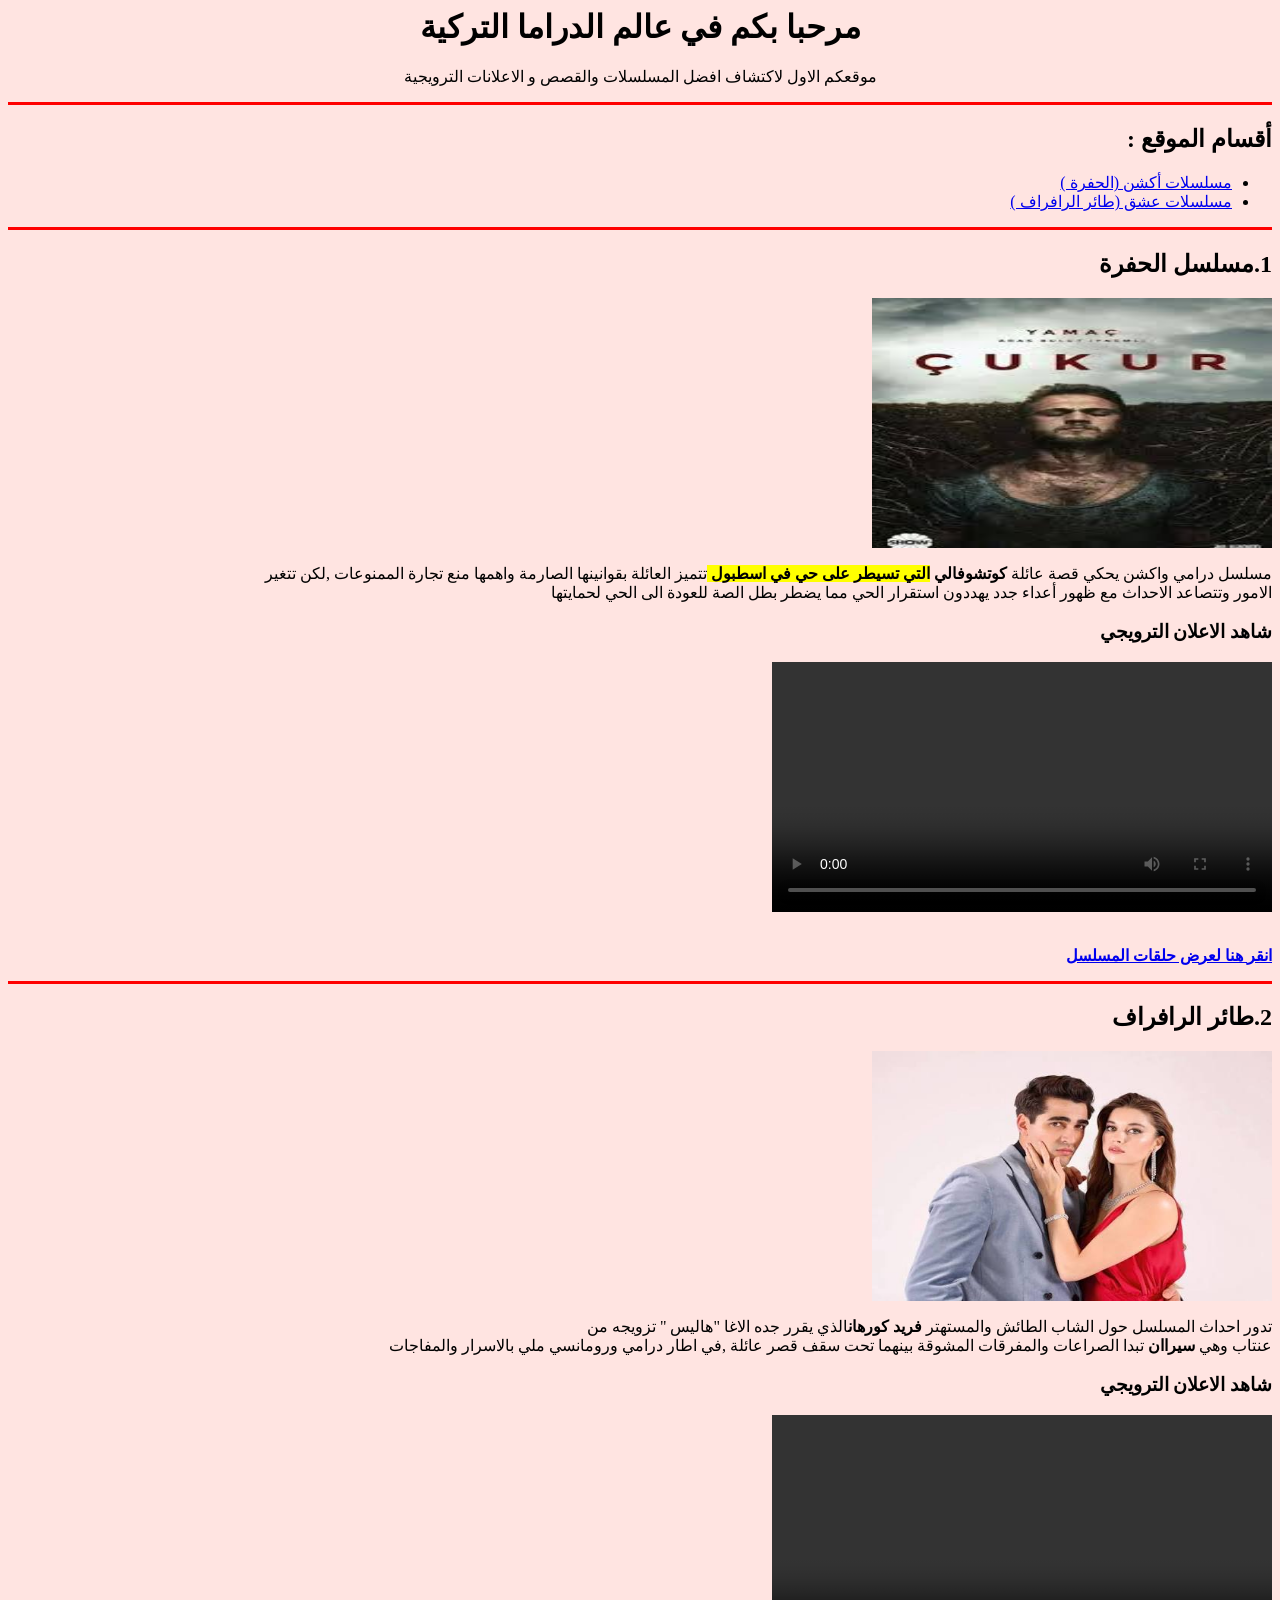
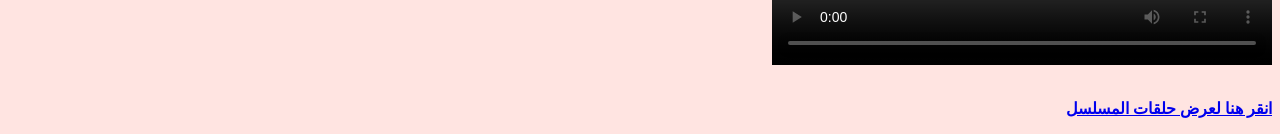
==== index.html @ b3e4e587 "Add files via upload" ====
<html dir="rtl">
    <head>
        <title>AHMAD LL</title>
        <meta charset="UTF-8">
        <meta name="descriptin " content="sbvbsfjavnmbvbffbdnfbvjd bnrbnfbj benajam">
    </head>

     <body bgcolor="mistyrose">
       
<h1 align="center">مرحبا بكم في عالم الدراما التركية </h1>
<p align="center">موقعكم الاول لاكتشاف افضل المسلسلات والقصص و الاعلانات الترويجية </p>
<hr size="3" color="red">
<!-- قائمة روابط -->
<h2>أقسام الموقع :</h2>
<ul>
    <li><a href="#cukur">مسلسلات أكشن (الحفرة )</a></li>
    <li><a href="#ertugrul"> مسلسلات عشق (طائر الرافراف )</a></li>
</ul>
<hr size="3" color="red">
<h2 id="cukur">1.مسلسل الحفرة </h2>
<!-- ==== مكان صور المسلسل الاول  ==== -->
 <img src="img2.jpeg" alt="غلاف مسلسل الحفرة " width="400" height="250">
 <p>مسلسل درامي واكشن يحكي قصة عائلة <strong> كوتشوفالي <mark>التي تسيطر على حي في اسطبول </mark></strong> تتميز العائلة بقوانينها الصارمة واهمها منع تجارة الممنوعات ,لكن تتغير
    <br>
    الامور وتتصاعد الاحداث مع ظهور أعداء جدد يهددون استقرار الحي مما يضطر بطل الصة للعودة الى الحي لحمايتها</p>
 <h3>شاهد الاعلان الترويجي </h3>
 <video width="500" controls> 
    <source src="video2.mp4" type="video/mp4">
    
 </video>
 <br><br>
 <p > 
   <a href="https://www.youtube.com/results?search_query=مسلسل+الحفرة" target="_blank"><b>انقر هنا لعرض حلقات المسلسل </b></a>
 </p>
 <hr size="3" color="red">
  <h2 id="ertugrul">2.طائر الرافراف </h2>
 <!--==== مكان صور المسلسل الاول  ==== -->
 <img src="img1.jpeg" alt="مسلسل طائر الرافراف " width="400" height="250">
 <p>تدور احداث المسلسل حول الشاب الطائش والمستهتر <b>فريد كورهان</b>الذي يقرر جده الاغا "هاليس " تزويجه من 
    <br
     رغما عنه بفتاة من عائلة من مدينة <i>عنتاب وهي  </i><b>سيراان</b> تبدا الصراعات والمفرقات المشوقة بينهما تحت سقف قصر عائلة ,في اطار درامي ورومانسي ملي بالاسرار والمفاجات</p>

 <h3>شاهد الاعلان الترويجي </h3>
 <video width="500" controls> 
    <source src="video1.mp4" type="video/mp4">
    
 </video>
 <br><br>
 <p > 
   <a href="https://www.youtube.com/results?search_query=مسلسل+طائر+الرفراف" target="_blank"><b>انقر هنا لعرض حلقات المسلسل </b></a>
 </p>

    </body>
</html>
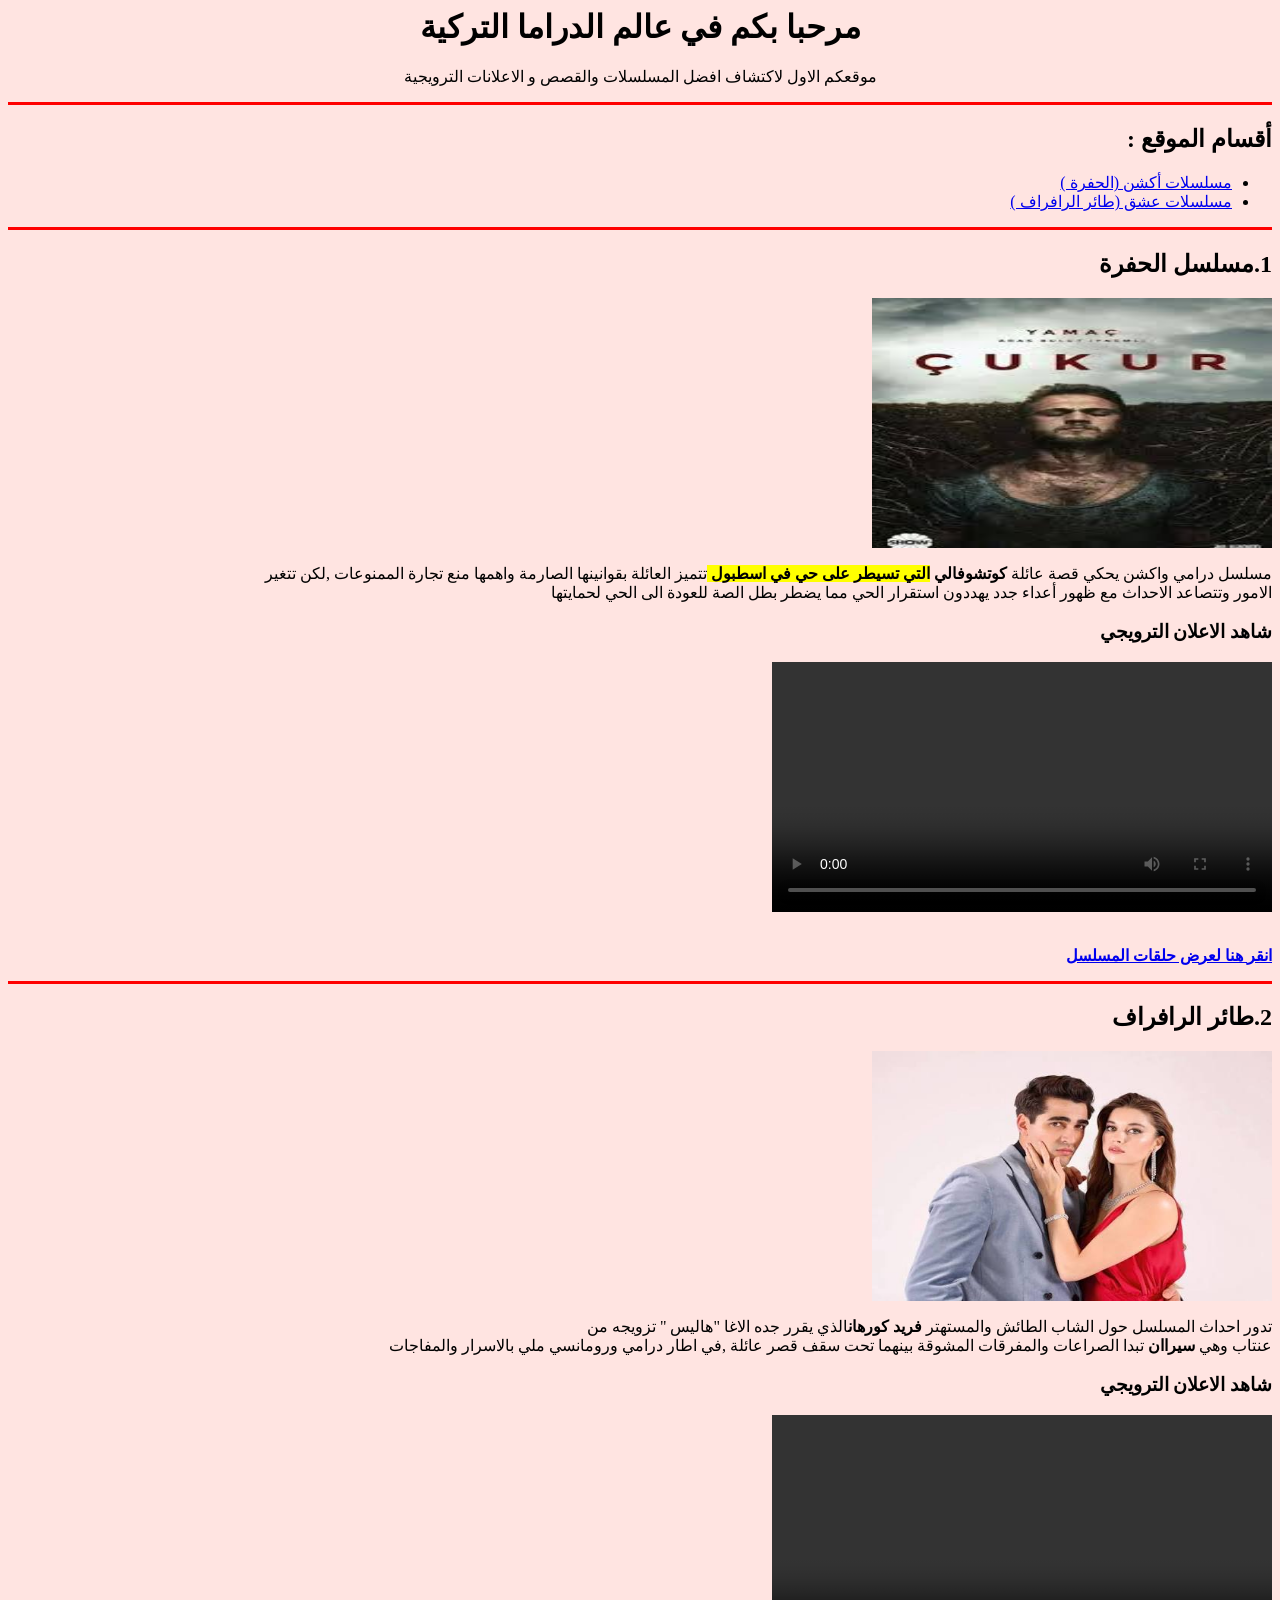
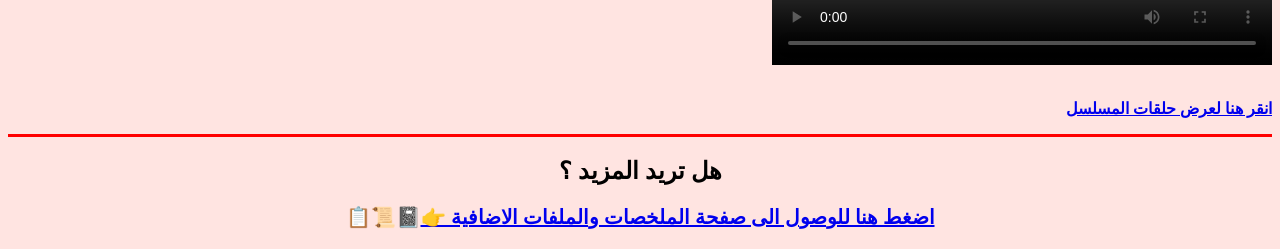
==== commit 25a44f26: "Add files via upload" ====
--- a/index.html
+++ b/index.html
@@ -49,6 +49,12 @@
  <p > 
    <a href="https://www.youtube.com/results?search_query=مسلسل+طائر+الرفراف" target="_blank"><b>انقر هنا لعرض حلقات المسلسل </b></a>
  </p>
+ <hr size="3" color="red">
+ <!-- زو الانتقال للصفحة الثانية  -->
+  <h2 align="center">هل تريد المزيد ؟</h2>
+  <p align="center" style="font-size: 20px;">
+   <strong> <a href="index2.html">اضغط هنا للوصول الى صفحة الملخصات والملفات الاضافية &#128073;</a>📓📜📋</strong>
+  </p>
 
     </body>
 </html>
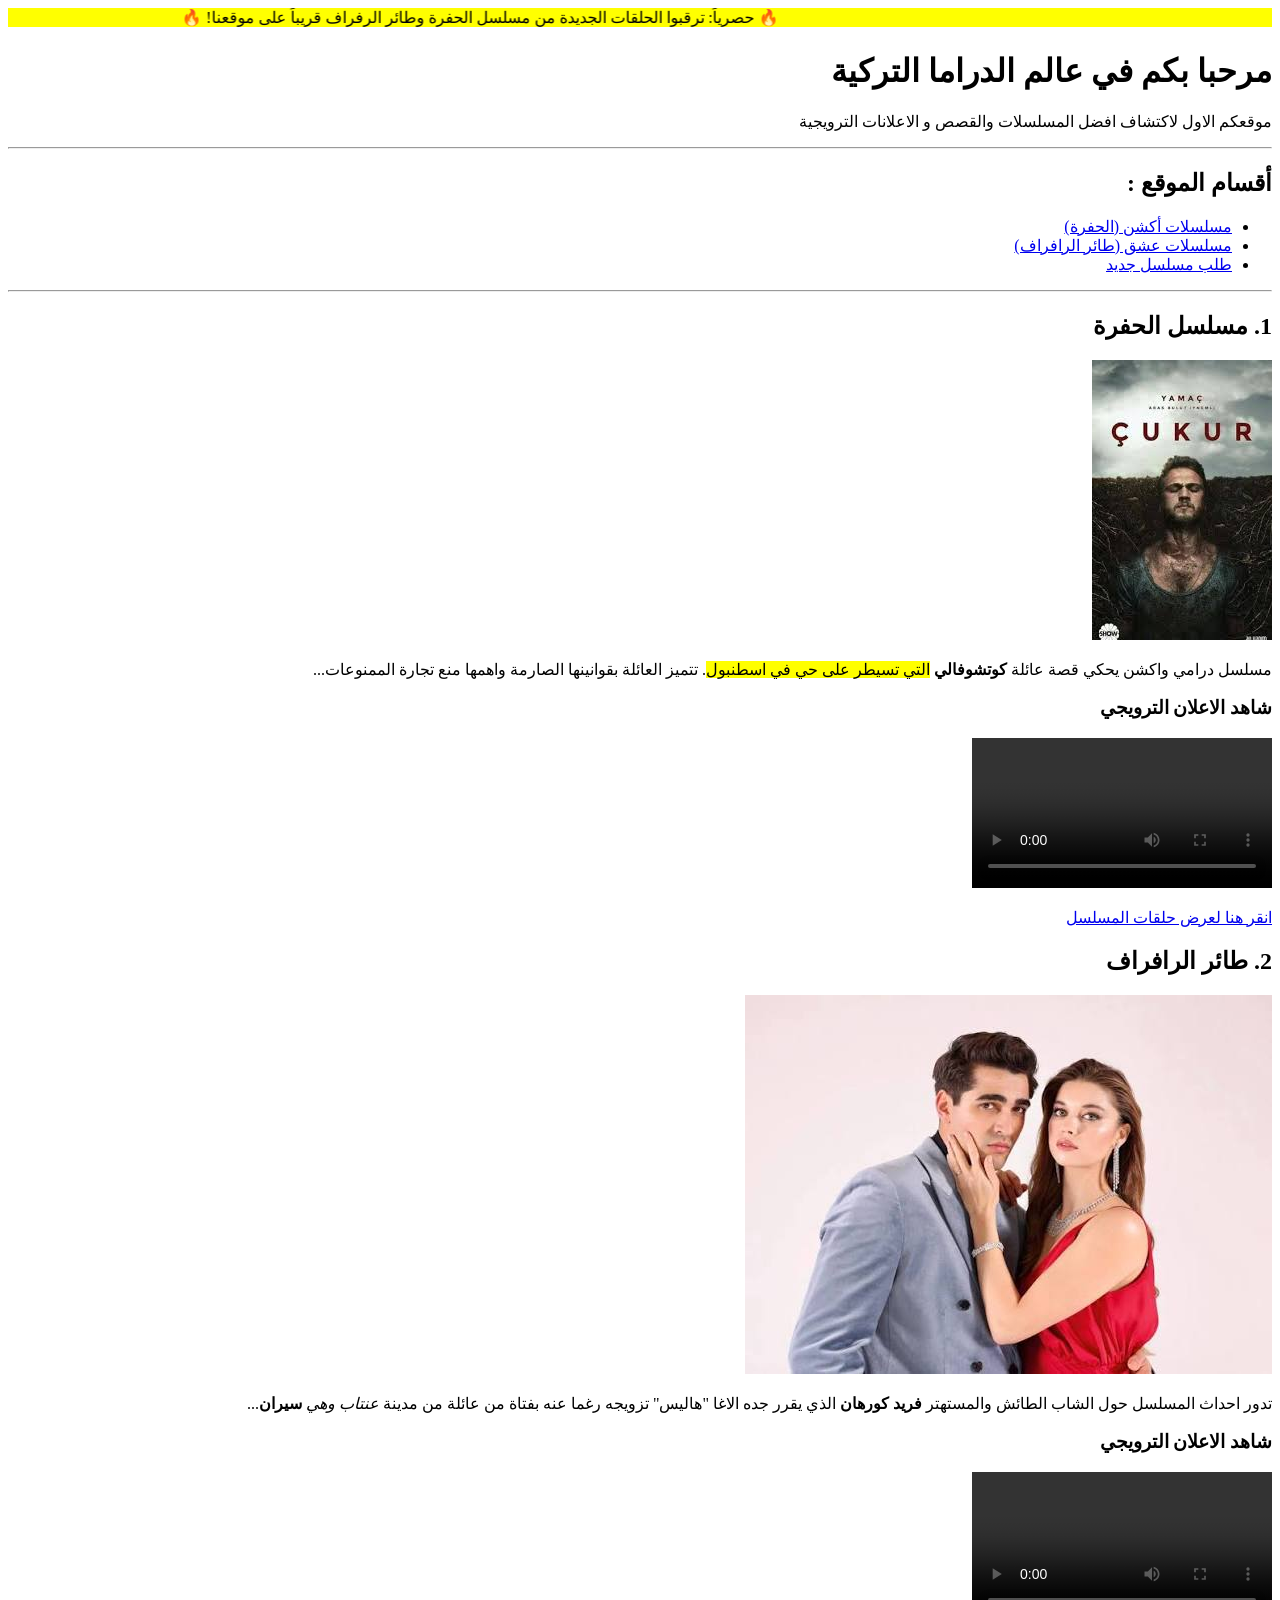
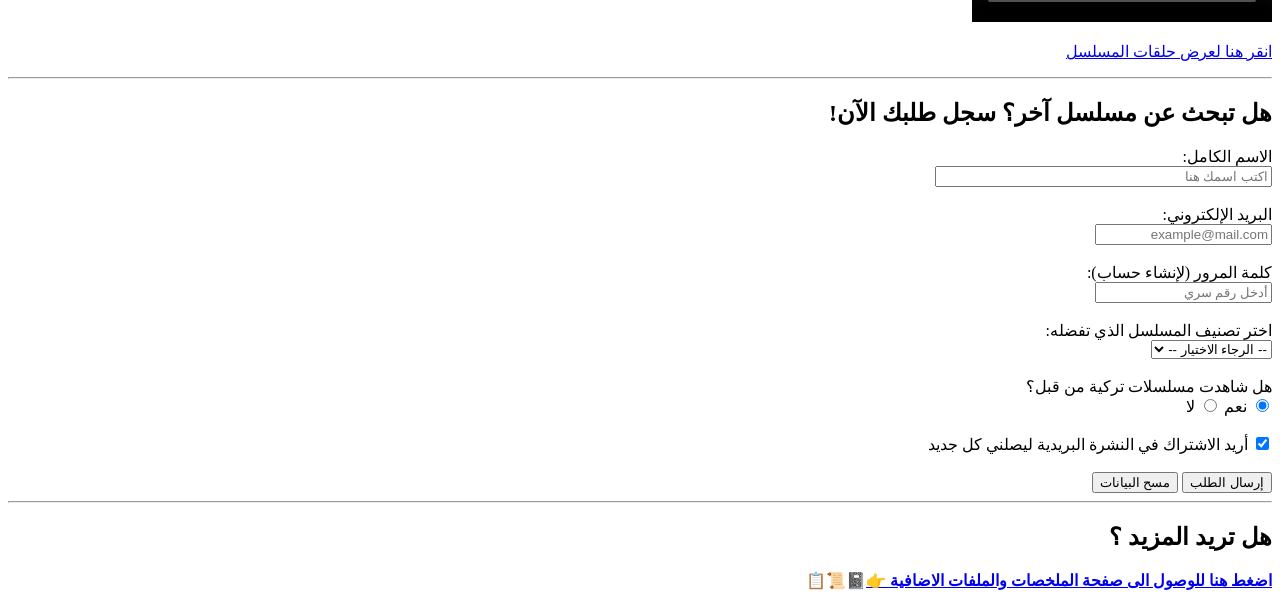
==== commit 1fbc8170: "Add files via upload" ====
--- a/index.html
+++ b/index.html
@@ -1,60 +1,111 @@
-<html dir="rtl">
-    <head>
-        <title>AHMAD LL</title>
-        <meta charset="UTF-8">
-        <meta name="descriptin " content="sbvbsfjavnmbvbffbdnfbvjd bnrbnfbj benajam">
-    </head>
+<!DOCTYPE html>
+<html dir="rtl" lang="ar">
+<head>
+    <meta charset="UTF-8">
+    <meta name="viewport" content="width=device-width, initial-scale=1.0">
+    <meta name="description" content="موقعكم الاول لاكتشاف افضل المسلسلات والقصص والاعلانات الترويجية">
+    <meta name="keywords" content="مسلسلات تركية, الحفرة, طائر الرافراف, دراما تركية">
+    <meta name="author" content="AHMAD LL">
+    <title>عالم الدراما التركية</title>
+    <link rel="stylesheet" href="style.css">
+</head>
+<body>
 
-     <body bgcolor="mistyrose">
-       
-<h1 align="center">مرحبا بكم في عالم الدراما التركية </h1>
-<p align="center">موقعكم الاول لاكتشاف افضل المسلسلات والقصص و الاعلانات الترويجية </p>
-<hr size="3" color="red">
-<!-- قائمة روابط -->
-<h2>أقسام الموقع :</h2>
-<ul>
-    <li><a href="#cukur">مسلسلات أكشن (الحفرة )</a></li>
-    <li><a href="#ertugrul"> مسلسلات عشق (طائر الرافراف )</a></li>
-</ul>
-<hr size="3" color="red">
-<h2 id="cukur">1.مسلسل الحفرة </h2>
-<!-- ==== مكان صور المسلسل الاول  ==== -->
- <img src="img2.jpeg" alt="غلاف مسلسل الحفرة " width="400" height="250">
- <p>مسلسل درامي واكشن يحكي قصة عائلة <strong> كوتشوفالي <mark>التي تسيطر على حي في اسطبول </mark></strong> تتميز العائلة بقوانينها الصارمة واهمها منع تجارة الممنوعات ,لكن تتغير
-    <br>
-    الامور وتتصاعد الاحداث مع ظهور أعداء جدد يهددون استقرار الحي مما يضطر بطل الصة للعودة الى الحي لحمايتها</p>
- <h3>شاهد الاعلان الترويجي </h3>
- <video width="500" controls> 
-    <source src="video2.mp4" type="video/mp4">
+    <marquee direction="right" scrollamount="6" bgcolor="yellow" onmouseover="this.stop()" onmouseout="this.start()">
+        🔥 حصرياً: ترقبوا الحلقات الجديدة من مسلسل الحفرة وطائر الرفراف قريباً على موقعنا! 🔥
+    </marquee>
+
+    <h1 class="center-text">مرحبا بكم في عالم الدراما التركية</h1>
+    <p class="center-text">موقعكم الاول لاكتشاف افضل المسلسلات والقصص و الاعلانات الترويجية</p>
     
- </video>
- <br><br>
- <p > 
-   <a href="https://www.youtube.com/results?search_query=مسلسل+الحفرة" target="_blank"><b>انقر هنا لعرض حلقات المسلسل </b></a>
- </p>
- <hr size="3" color="red">
-  <h2 id="ertugrul">2.طائر الرافراف </h2>
- <!--==== مكان صور المسلسل الاول  ==== -->
- <img src="img1.jpeg" alt="مسلسل طائر الرافراف " width="400" height="250">
- <p>تدور احداث المسلسل حول الشاب الطائش والمستهتر <b>فريد كورهان</b>الذي يقرر جده الاغا "هاليس " تزويجه من 
-    <br
-     رغما عنه بفتاة من عائلة من مدينة <i>عنتاب وهي  </i><b>سيراان</b> تبدا الصراعات والمفرقات المشوقة بينهما تحت سقف قصر عائلة ,في اطار درامي ورومانسي ملي بالاسرار والمفاجات</p>
+    <hr class="red-line">
+    
+    <nav class="navigation-menu">
+        <h2>أقسام الموقع :</h2>
+        <ul>
+            <li><a href="#cukur">مسلسلات أكشن (الحفرة)</a></li>
+            <li><a href="#ertugrul">مسلسلات عشق (طائر الرافراف)</a></li>
+            <li><a href="#contact">طلب مسلسل جديد</a></li>
+        </ul>
+    </nav>
+    
+    <hr class="red-line">
+    
+    <div class="series-box" id="cukur">
+        <h2>1. مسلسل الحفرة</h2>
+        <img src="img2.jpeg" alt="غلاف مسلسل الحفرة" class="series-img">
+        <p>مسلسل درامي واكشن يحكي قصة عائلة <strong>كوتشوفالي</strong> <mark>التي تسيطر على حي في اسطنبول</mark>. تتميز العائلة بقوانينها الصارمة واهمها منع تجارة الممنوعات...</p>
+        
+        <h3>شاهد الاعلان الترويجي</h3>
+        <video controls class="series-video"> 
+            <source src="video2.mp4" type="video/mp4">
+        </video>
+        
+        <p class="link-space"> 
+            <a href="https://www.youtube.com/results?search_query=مسلسل+الحفرة" target="_blank" class="watch-link">انقر هنا لعرض حلقات المسلسل</a>
+        </p>
+    </div>
+    
+    <div class="series-box" id="ertugrul">
+        <h2>2. طائر الرافراف</h2>
+        <img src="img1.jpeg" alt="مسلسل طائر الرافراف" class="series-img">
+        <p>تدور احداث المسلسل حول الشاب الطائش والمستهتر <b>فريد كورهان</b> الذي يقرر جده الاغا "هاليس" تزويجه رغما عنه بفتاة من عائلة من مدينة <i>عنتاب وهي </i><b>سيران</b>...</p>
 
- <h3>شاهد الاعلان الترويجي </h3>
- <video width="500" controls> 
-    <source src="video1.mp4" type="video/mp4">
+        <h3>شاهد الاعلان الترويجي</h3>
+        <video controls class="series-video"> 
+            <source src="video1.mp4" type="video/mp4">
+        </video>
+        
+        <p class="link-space"> 
+            <a href="https://www.youtube.com/results?search_query=مسلسل+طائر+الرفراف" target="_blank" class="watch-link">انقر هنا لعرض حلقات المسلسل</a>
+        </p>
+    </div>
     
- </video>
- <br><br>
- <p > 
-   <a href="https://www.youtube.com/results?search_query=مسلسل+طائر+الرفراف" target="_blank"><b>انقر هنا لعرض حلقات المسلسل </b></a>
- </p>
- <hr size="3" color="red">
- <!-- زو الانتقال للصفحة الثانية  -->
-  <h2 align="center">هل تريد المزيد ؟</h2>
-  <p align="center" style="font-size: 20px;">
-   <strong> <a href="index2.html">اضغط هنا للوصول الى صفحة الملخصات والملفات الاضافية &#128073;</a>📓📜📋</strong>
-  </p>
+    <hr class="red-line">
 
-    </body>
+    <div class="form-box" id="contact">
+        <h2 class="center-text">هل تبحث عن مسلسل آخر؟ سجل طلبك الآن!</h2>
+        
+        <form action="#" method="GET" autocomplete="on">
+            
+            <label for="username">الاسم الكامل:</label><br>
+            <input type="text" id="username" name="fullname" placeholder="اكتب اسمك هنا" required maxlength="30" size="40"><br><br>
+
+            <label for="email">البريد الإلكتروني:</label><br>
+            <input type="email" id="email" name="useremail" placeholder="example@mail.com" required><br><br>
+
+            <label for="password">كلمة المرور (لإنشاء حساب):</label><br>
+            <input type="password" id="password" name="userpass" placeholder="أدخل رقم سري" maxlength="15"><br><br>
+
+            <label for="series_type">اختر تصنيف المسلسل الذي تفضله:</label><br>
+            <select name="category" id="series_type">
+                <option value="" disabled selected>-- الرجاء الاختيار --</option>
+                <option value="action">أكشن وجريمة</option>
+                <option value="romance">رومانسي وعشق</option>
+                <option value="history">تاريخي</option>
+                <option value="comedy">كوميدي</option>
+            </select><br><br>
+
+            <label>هل شاهدت مسلسلات تركية من قبل؟</label><br>
+            <input type="radio" id="yes" name="watched_before" value="yes" checked>
+            <label for="yes">نعم</label>
+            <input type="radio" id="no" name="watched_before" value="no">
+            <label for="no">لا</label><br><br>
+
+            <input type="checkbox" id="subscribe" name="newsletter" value="subscribe" checked>
+            <label for="subscribe">أريد الاشتراك في النشرة البريدية ليصلني كل جديد</label><br><br>
+
+            <input type="submit" value="إرسال الطلب">
+            <input type="reset" value="مسح البيانات">
+        </form>
+    </div>
+    
+    <hr class="red-line">
+    
+    <h2 class="center-text">هل تريد المزيد ؟</h2>
+    <p class="footer-text">
+        <strong><a href="index2.html">اضغط هنا للوصول الى صفحة الملخصات والملفات الاضافية &#128073;</a>📓📜📋</strong>
+    </p>
+
+</body>
 </html>
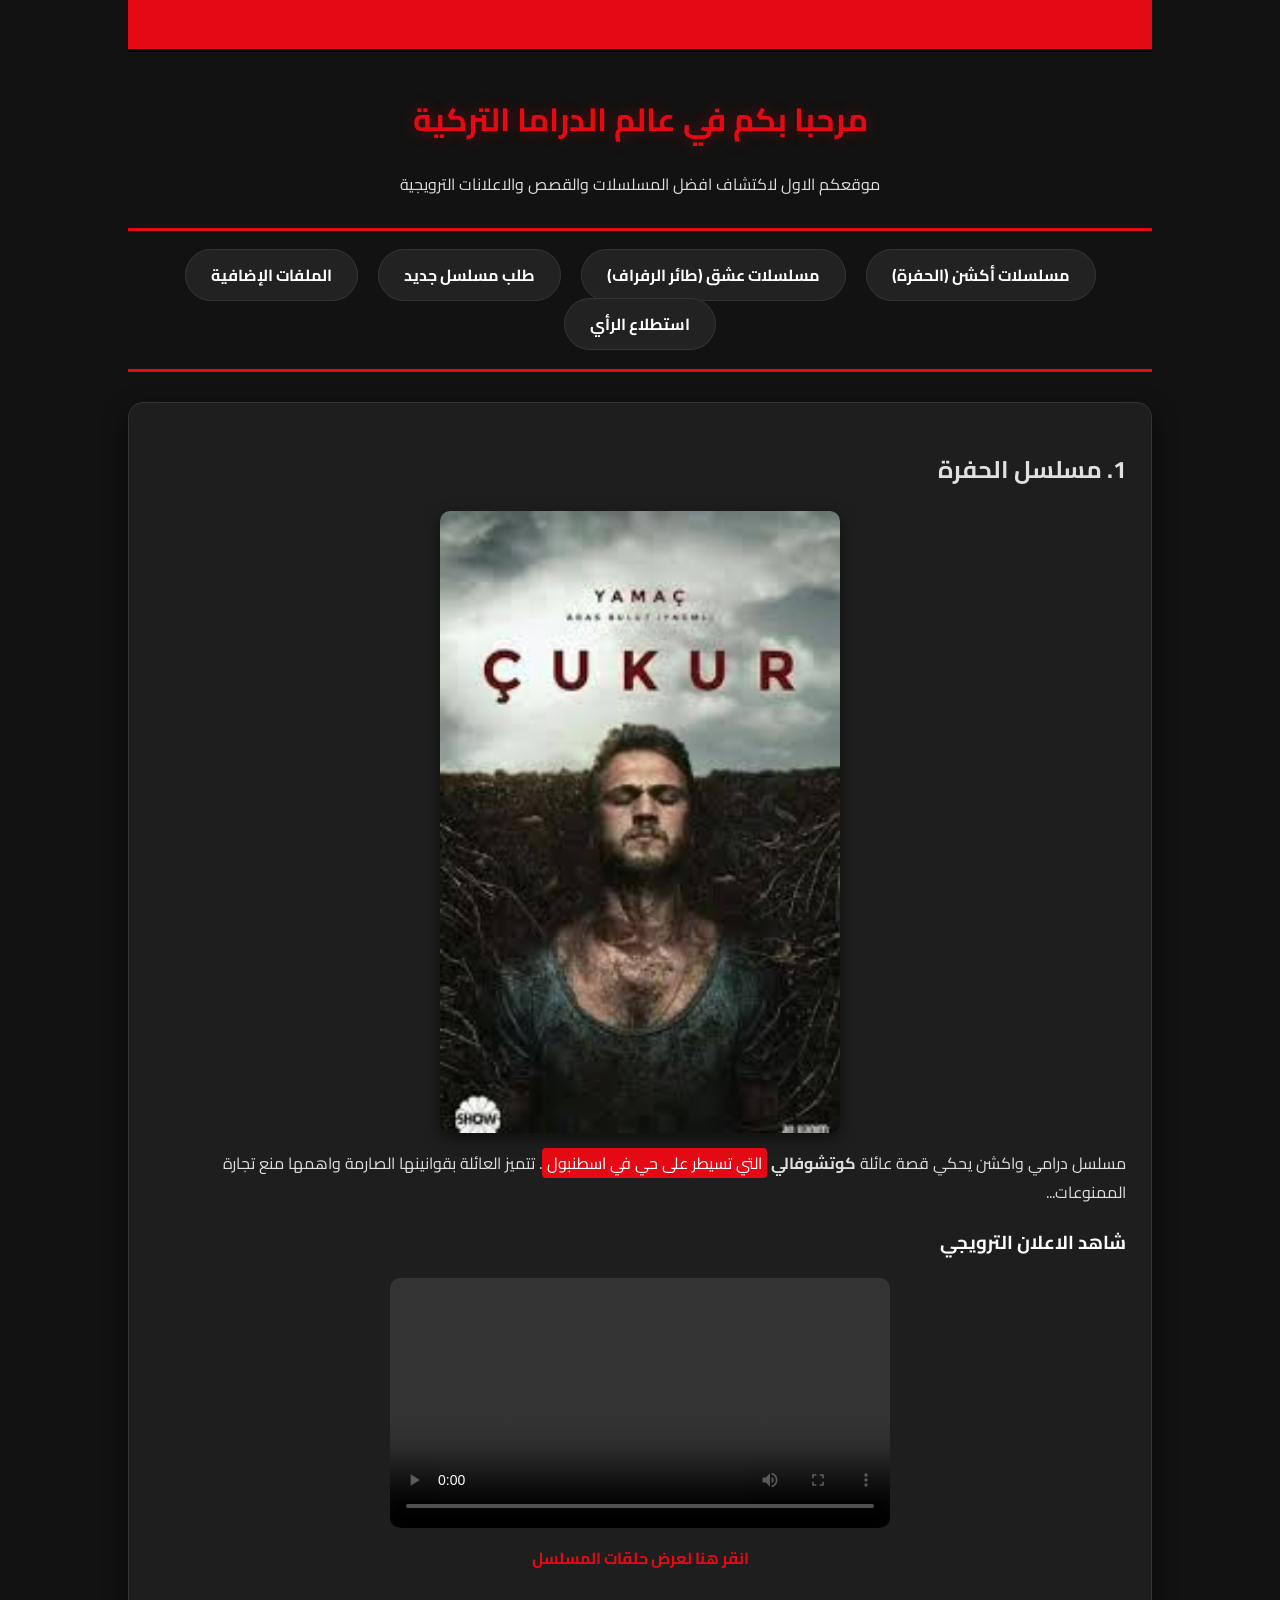
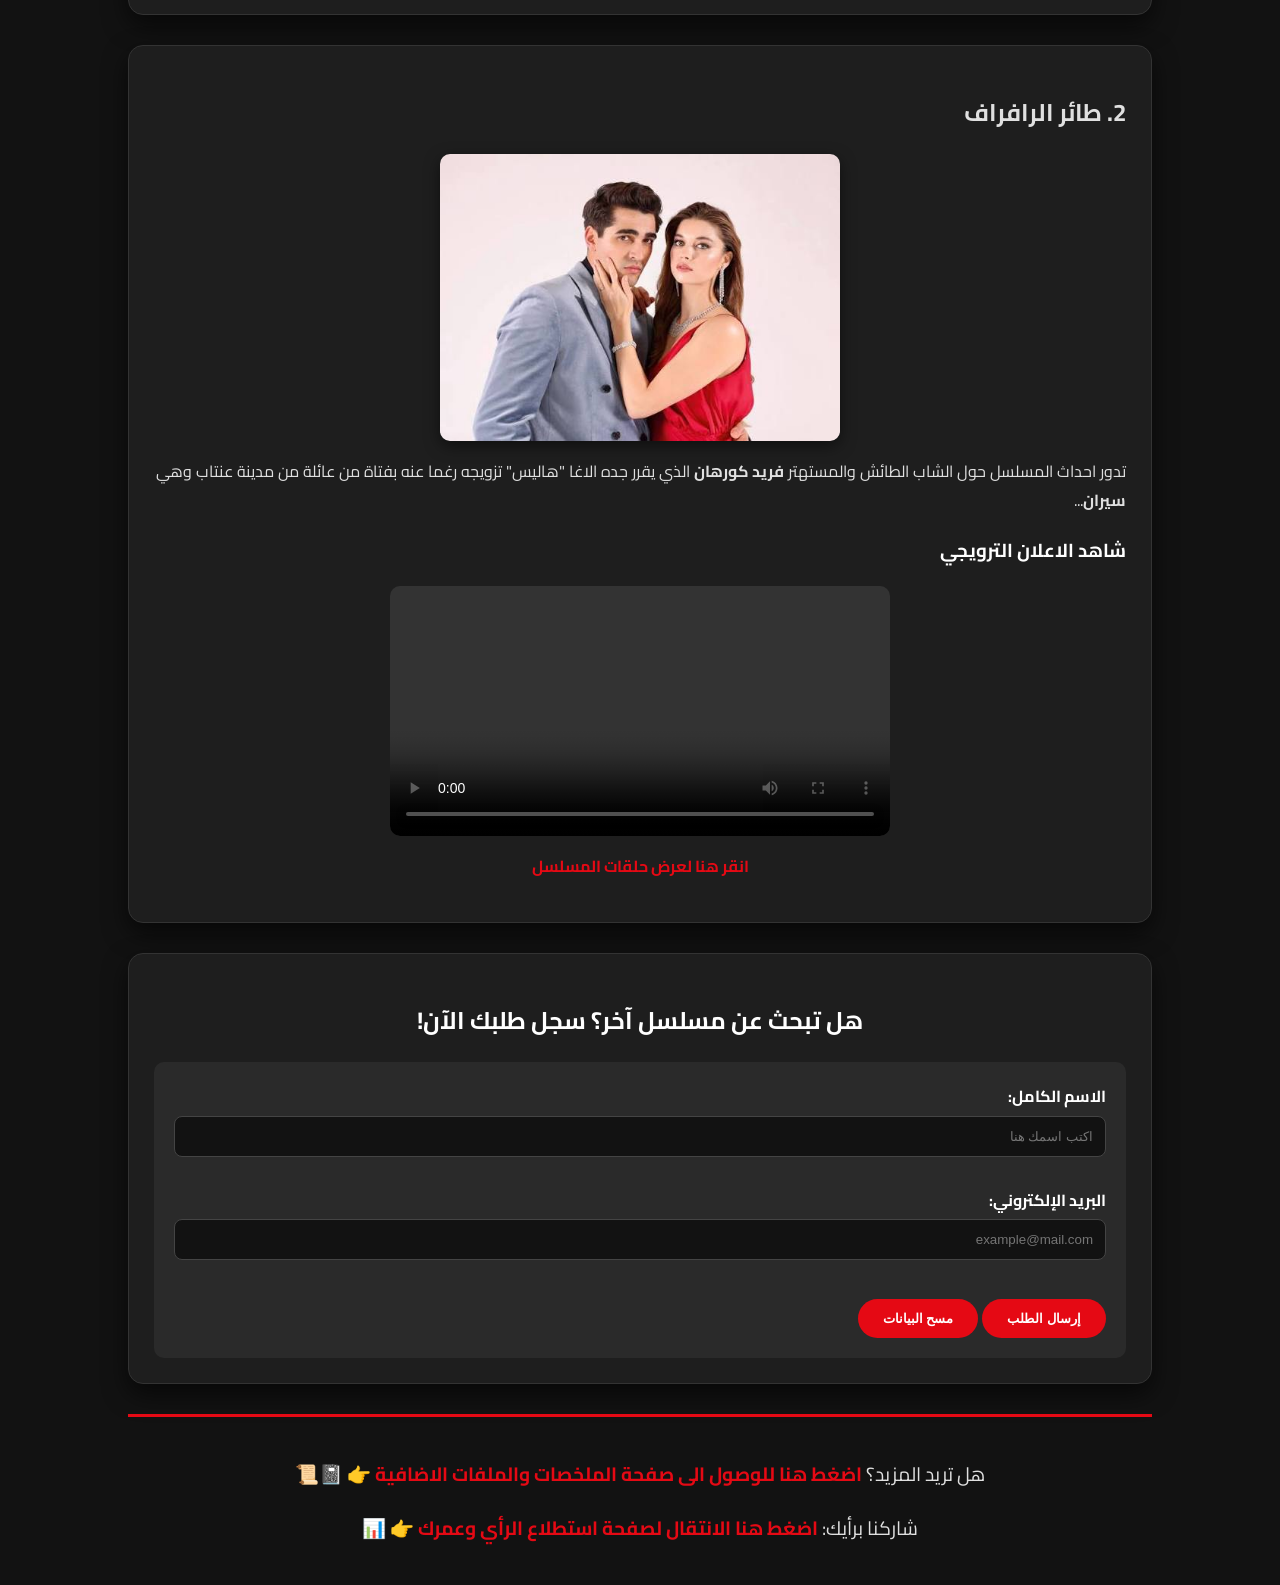
==== commit 69995109: "Add files via upload" ====
--- a/index.html
+++ b/index.html
@@ -7,105 +7,81 @@
     <meta name="keywords" content="مسلسلات تركية, الحفرة, طائر الرافراف, دراما تركية">
     <meta name="author" content="AHMAD LL">
     <title>عالم الدراما التركية</title>
-    <link rel="stylesheet" href="style.css">
+    <link rel="stylesheet" href="css1.css">
 </head>
 <body>
 
-    <marquee direction="right" scrollamount="6" bgcolor="yellow" onmouseover="this.stop()" onmouseout="this.start()">
+    <marquee onmouseover="this.stop()" onmouseout="this.start()">
         🔥 حصرياً: ترقبوا الحلقات الجديدة من مسلسل الحفرة وطائر الرفراف قريباً على موقعنا! 🔥
     </marquee>
 
-    <h1 class="center-text">مرحبا بكم في عالم الدراما التركية</h1>
-    <p class="center-text">موقعكم الاول لاكتشاف افضل المسلسلات والقصص و الاعلانات الترويجية</p>
-    
+    <h1>مرحبا بكم في عالم الدراما التركية</h1>
+    <p class="center-text">موقعكم الاول لاكتشاف افضل المسلسلات والقصص والاعلانات الترويجية</p>
+   
     <hr class="red-line">
-    
+   
     <nav class="navigation-menu">
-        <h2>أقسام الموقع :</h2>
         <ul>
             <li><a href="#cukur">مسلسلات أكشن (الحفرة)</a></li>
-            <li><a href="#ertugrul">مسلسلات عشق (طائر الرافراف)</a></li>
+            <li><a href="#ertugrul">مسلسلات عشق (طائر الرفراف)</a></li>
             <li><a href="#contact">طلب مسلسل جديد</a></li>
+            <li><a href="index2.html">الملفات الإضافية</a></li>
+            <li><a href="index3.html">استطلاع الرأي</a></li>
         </ul>
     </nav>
-    
+   
     <hr class="red-line">
-    
+   
     <div class="series-box" id="cukur">
         <h2>1. مسلسل الحفرة</h2>
         <img src="img2.jpeg" alt="غلاف مسلسل الحفرة" class="series-img">
-        <p>مسلسل درامي واكشن يحكي قصة عائلة <strong>كوتشوفالي</strong> <mark>التي تسيطر على حي في اسطنبول</mark>. تتميز العائلة بقوانينها الصارمة واهمها منع تجارة الممنوعات...</p>
-        
-        <h3>شاهد الاعلان الترويجي</h3>
-        <video controls class="series-video"> 
+        <p>مسلسل درامي واكشن يحكي قصة عائلة <strong>كوتشوفالي</strong> <mark class="mark-style">التي تسيطر على حي في اسطنبول</mark>. تتميز العائلة بقوانينها الصارمة واهمها منع تجارة الممنوعات...</p>
+       
+        <h3 class="sub-title">شاهد الاعلان الترويجي</h3>
+        <video controls class="series-video">
             <source src="video2.mp4" type="video/mp4">
         </video>
-        
-        <p class="link-space"> 
-            <a href="https://www.youtube.com/results?search_query=مسلسل+الحفرة" target="_blank" class="watch-link">انقر هنا لعرض حلقات المسلسل</a>
+       
+        <p class="center-text">
+            <a href="https://www.youtube.com/results?search_query=مسلسل+الحفرة" target="_blank" class="external-link">انقر هنا لعرض حلقات المسلسل</a>
         </p>
     </div>
-    
+   
     <div class="series-box" id="ertugrul">
         <h2>2. طائر الرافراف</h2>
         <img src="img1.jpeg" alt="مسلسل طائر الرافراف" class="series-img">
-        <p>تدور احداث المسلسل حول الشاب الطائش والمستهتر <b>فريد كورهان</b> الذي يقرر جده الاغا "هاليس" تزويجه رغما عنه بفتاة من عائلة من مدينة <i>عنتاب وهي </i><b>سيران</b>...</p>
+        <p>تدور احداث المسلسل حول الشاب الطائش والمستهتر <b>فريد كورهان</b> الذي يقرر جده الاغا "هاليس" تزويجه رغما عنه بفتاة من عائلة من مدينة عنتاب وهي <b>سيران</b>...</p>
 
-        <h3>شاهد الاعلان الترويجي</h3>
-        <video controls class="series-video"> 
+        <h3 class="sub-title">شاهد الاعلان الترويجي</h3>
+        <video controls class="series-video">
             <source src="video1.mp4" type="video/mp4">
         </video>
-        
-        <p class="link-space"> 
-            <a href="https://www.youtube.com/results?search_query=مسلسل+طائر+الرفراف" target="_blank" class="watch-link">انقر هنا لعرض حلقات المسلسل</a>
+       
+        <p class="center-text">
+            <a href="https://www.youtube.com/results?search_query=مسلسل+طائر+الرفراف" target="_blank" class="external-link">انقر هنا لعرض حلقات المسلسل</a>
         </p>
     </div>
-    
-    <hr class="red-line">
+   
+    <div class="form-box" id="contact">
+        <h2 class="center-text form-heading">هل تبحث عن مسلسل آخر؟ سجل طلبك الآن!</h2>
+        <form>
+            <label class="form-label">الاسم الكامل:</label><br>
+            <input type="text" placeholder="اكتب اسمك هنا" required><br><br>
 
-    <div class="form-box" id="contact">
-        <h2 class="center-text">هل تبحث عن مسلسل آخر؟ سجل طلبك الآن!</h2>
-        
-        <form action="#" method="GET" autocomplete="on">
-            
-            <label for="username">الاسم الكامل:</label><br>
-            <input type="text" id="username" name="fullname" placeholder="اكتب اسمك هنا" required maxlength="30" size="40"><br><br>
-
-            <label for="email">البريد الإلكتروني:</label><br>
-            <input type="email" id="email" name="useremail" placeholder="example@mail.com" required><br><br>
-
-            <label for="password">كلمة المرور (لإنشاء حساب):</label><br>
-            <input type="password" id="password" name="userpass" placeholder="أدخل رقم سري" maxlength="15"><br><br>
-
-            <label for="series_type">اختر تصنيف المسلسل الذي تفضله:</label><br>
-            <select name="category" id="series_type">
-                <option value="" disabled selected>-- الرجاء الاختيار --</option>
-                <option value="action">أكشن وجريمة</option>
-                <option value="romance">رومانسي وعشق</option>
-                <option value="history">تاريخي</option>
-                <option value="comedy">كوميدي</option>
-            </select><br><br>
-
-            <label>هل شاهدت مسلسلات تركية من قبل؟</label><br>
-            <input type="radio" id="yes" name="watched_before" value="yes" checked>
-            <label for="yes">نعم</label>
-            <input type="radio" id="no" name="watched_before" value="no">
-            <label for="no">لا</label><br><br>
-
-            <input type="checkbox" id="subscribe" name="newsletter" value="subscribe" checked>
-            <label for="subscribe">أريد الاشتراك في النشرة البريدية ليصلني كل جديد</label><br><br>
+            <label class="form-label">البريد الإلكتروني:</label><br>
+            <input type="email" placeholder="example@mail.com" required><br><br>
 
             <input type="submit" value="إرسال الطلب">
             <input type="reset" value="مسح البيانات">
         </form>
     </div>
-    
+   
     <hr class="red-line">
-    
-    <h2 class="center-text">هل تريد المزيد ؟</h2>
-    <p class="footer-text">
-        <strong><a href="index2.html">اضغط هنا للوصول الى صفحة الملخصات والملفات الاضافية &#128073;</a>📓📜📋</strong>
-    </p>
+   
+    <div class="pages-links">
+        <p>هل تريد المزيد؟ <a href="index2.html">اضغط هنا للوصول الى صفحة الملخصات والملفات الاضافية &#128073; 📓📜</a></p>
+        <p>شاركنا برأيك: <a href="index3.html">اضغط هنا الانتقال لصفحة استطلاع الرأي وعمرك &#128073; 📊</a></p>
+    </div>
 
 </body>
 </html>
--- a/css1.css
+++ b/css1.css
@@ -0,0 +1,59 @@
+@import url('https://fonts.googleapis.com/css2?family=Cairo:wght@300;400;700;900&display=swap');
+
+body {
+    background-color: #121212;
+    color: #e0e0e0;
+    font-family: 'Cairo', sans-serif;
+    line-height: 1.8;
+    margin: 0;
+    padding: 0 10%;
+}
+
+marquee {
+    background: #e50914;
+    color: #fff;
+    padding: 10px;
+    font-weight: bold;
+    border-bottom: 3px solid #000;
+}
+
+h1 { color: #e50914; text-align: center; margin-top: 30px; text-shadow: 0 0 15px rgba(229, 9, 20, 0.4); }
+.center-text { text-align: center; }
+.red-line { border: 0; height: 3px; background: #e50914; margin: 30px 0; }
+
+.navigation-menu ul { list-style: none; padding: 0; text-align: center; display: flex; justify-content: center; gap: 20px; flex-wrap: wrap; }
+.navigation-menu a { background: #222; color: #fff; text-decoration: none; font-weight: bold; padding: 10px 25px; border-radius: 30px; border: 1px solid #333; transition: 0.3s; }
+.navigation-menu a:hover { background: #e50914; border-color: #e50914; transform: translateY(-3px); }
+
+.series-box, .form-box {
+    background: #1e1e1e;
+    padding: 25px;
+    border-radius: 15px;
+    margin-bottom: 30px;
+    box-shadow: 0 10px 25px rgba(0,0,0,0.6);
+    border: 1px solid #333;
+}
+
+.series-img { width: 100%; max-width: 400px; display: block; margin: 15px auto; border-radius: 10px; box-shadow: 0 5px 15px rgba(0,0,0,0.5); }
+.series-video { width: 100%; max-width: 500px; display: block; margin: 15px auto; border-radius: 10px; }
+
+.mark-style { background: #e50914; color: white; padding: 0 5px; border-radius: 4px; }
+.sub-title { color: #fff; }
+.external-link { color: #e50914; font-weight: bold; text-decoration: none; }
+.external-link:hover { text-decoration: underline; }
+
+.form-heading { border: none; color: #fff; }
+.form-label { color: #fff; font-weight: bold; }
+
+form { background: #2a2a2a; padding: 20px; border-radius: 10px; margin-top: 15px; }
+input[type="text"], input[type="email"], input[type="password"], select {
+    width: 100%; padding: 12px; margin-top: 5px; border-radius: 8px; border: 1px solid #444; background: #121212; color: white; box-sizing: border-box;
+}
+input[type="submit"], input[type="reset"] {
+    background: #e50914; color: white; border: none; padding: 12px 25px; cursor: pointer; border-radius: 25px; font-weight: bold; transition: 0.3s; margin-top: 10px;
+}
+input[type="submit"]:hover { background: #f40612; transform: translateY(-2px); }
+
+.pages-links { text-align: center; font-size: 1.2em; margin: 40px 0; }
+.pages-links a { color: #e50914; text-decoration: none; font-weight: bold; transition: 0.3s; }
+.pages-links a:hover { color: #ff3333; text-decoration: underline; }
